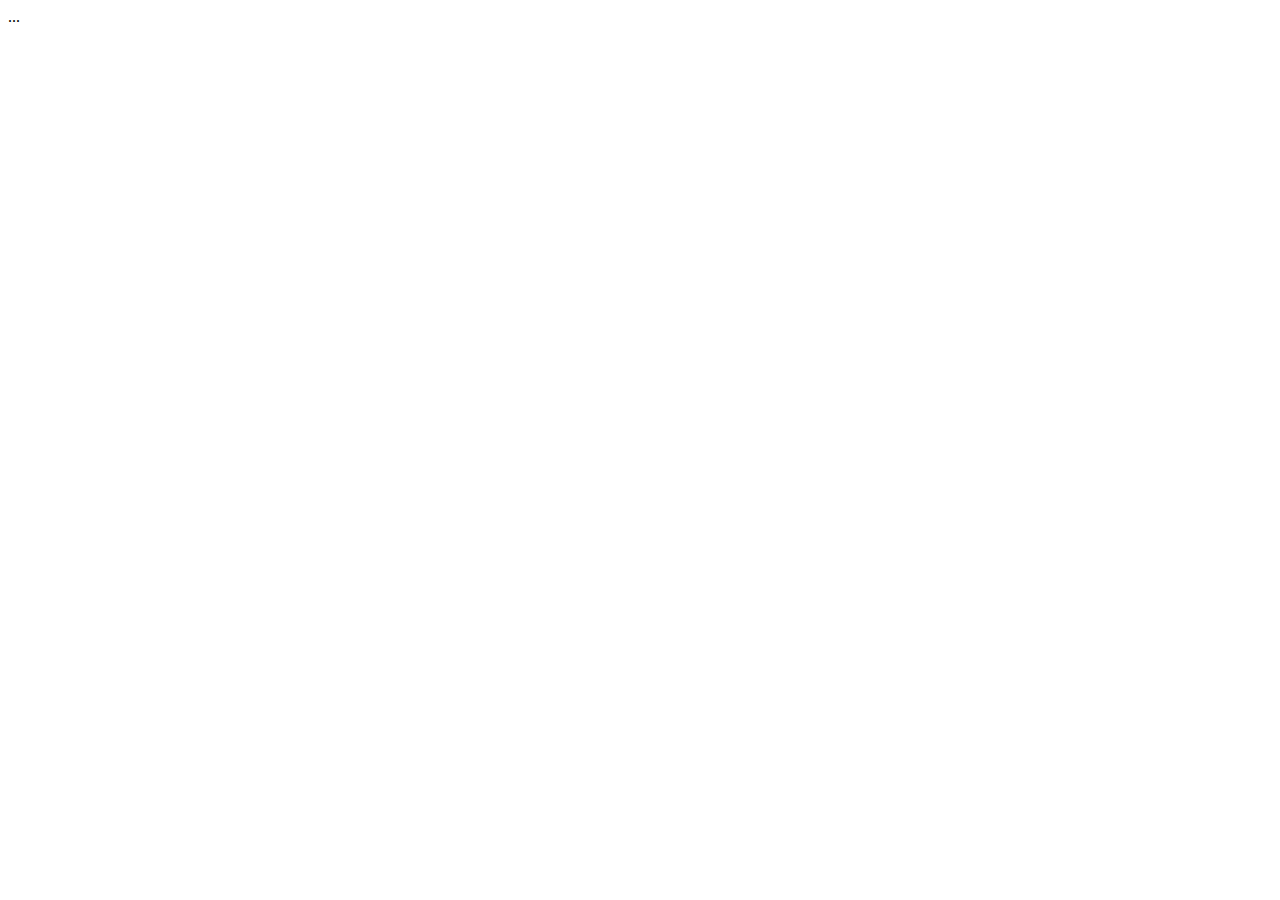
==== index.html @ 2e3f9fec "website structure setup" ====
<!doctype html>

<html lang="en">
<head>
  <meta charset="utf-8">

  <title>DocLJN</title>
  <meta name="description" content="Personal Introduction to DocLJN">
  <meta name="author" content="DocLJN">

  <link rel="stylesheet" type="text/css" href="assets/styles/reset.css">
  <link rel="stylesheet" type="text/css" href="assets/styles/styles.css">

</head>

<body>
  ...

</body>
</html>
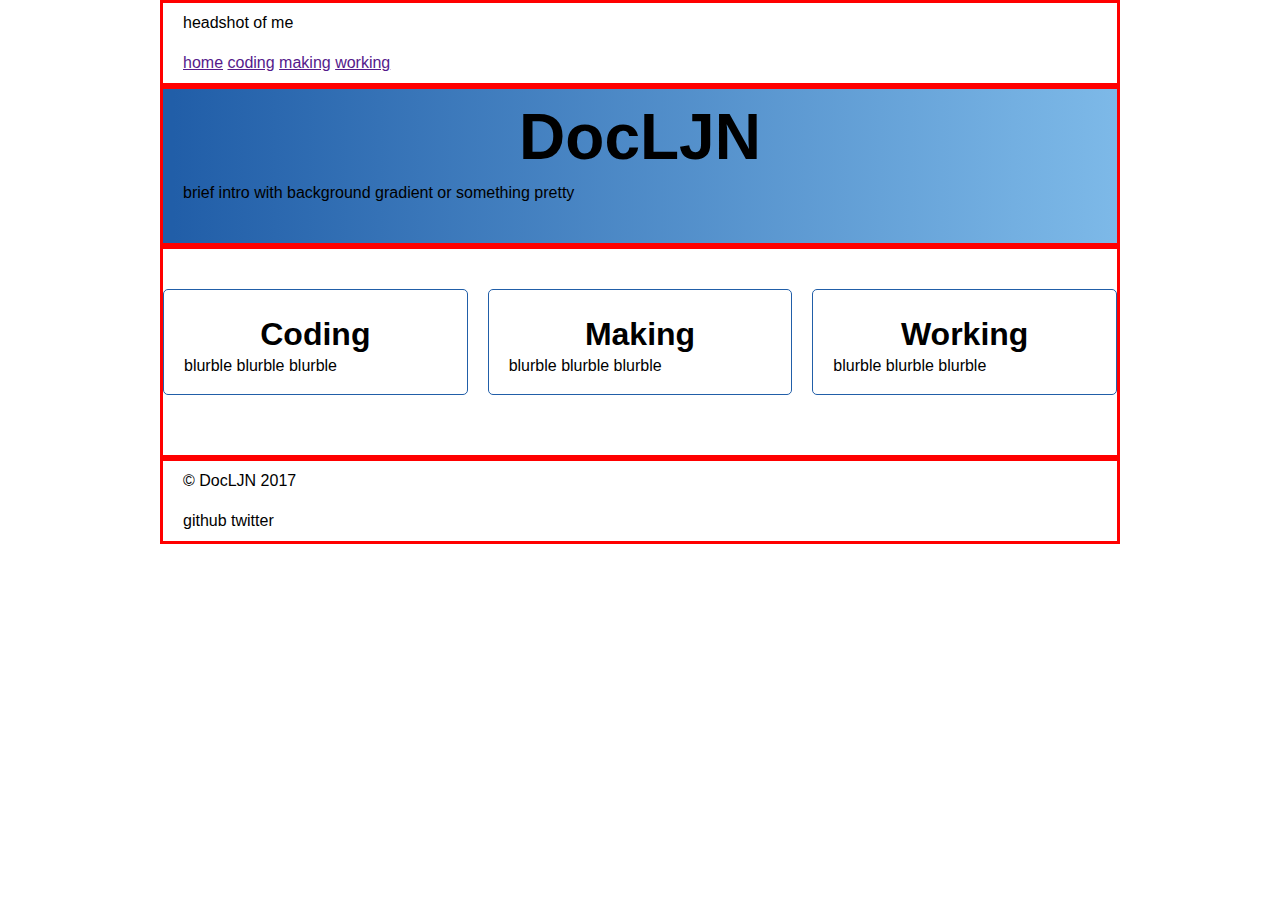
==== commit 1013b4a8: "working on index page layout" ====
--- a/index.html
+++ b/index.html
@@ -5,16 +5,54 @@
   <meta charset="utf-8">
 
   <title>DocLJN</title>
-  <meta name="description" content="Personal Introduction to DocLJN">
+  <meta name="description" content="Introduction to DocLJN">
   <meta name="author" content="DocLJN">
-
   <link rel="stylesheet" type="text/css" href="assets/styles/reset.css">
   <link rel="stylesheet" type="text/css" href="assets/styles/styles.css">
 
 </head>
 
 <body>
-  ...
+  <header class="container nav">
+  	<figure>headshot of me<img src="" alt="">
+  	</figure>
+
+  	<nav class>
+  		<a href="">home</a> <a href="">coding</a> <a href="">making</a> <a href="">working</a>
+  	</nav>
+  </header>
+
+  <section class="container hero row-alt">
+  	<h1>DocLJN</h1>
+  	<p>brief intro with background gradient or something pretty</p>
+  </section><!--hero-->
+
+  <section class="main grid row">
+  		<div class="teaser">
+  			<h2>Coding</h2>
+  			<p>blurble blurble blurble
+  			</p>
+  		</div><!--
+  		--><div class="teaser">
+  			<h2>Making</h2>
+  			<p>blurble blurble blurble
+  			</p>
+  		</div><!--
+  		--><div class="teaser">
+  			<h2>Working</h2>
+  			<p>blurble blurble blurble
+  			</p>
+  		</div>
+  </section><!--main-->
+
+  <footer class="container nav">
+  	<div>
+  		© DocLJN 2017
+  	</div>
+  	<div>
+  		github twitter
+  	</div>
+  </footer>
 
 </body>
 </html>--- a/assets/styles/styles.css
+++ b/assets/styles/styles.css
@@ -0,0 +1,96 @@
+
+/*BASIC LAYOUT*/
+
+/* Set border box for simplicity */
+*,
+*:before,
+*:after {
+  -webkit-box-sizing: border-box;
+     -moz-box-sizing: border-box;
+          box-sizing: border-box;
+}
+
+/* ensures all elements have same basic structure */
+
+.container,
+.grid {
+	margin: 0 auto; /* centers content on page */
+	width: 960px;
+	border: 3px solid red;
+}
+
+.container {
+	padding-left: 20px;
+	padding-right: 20px;
+}
+
+.grid {
+	display: grid;
+	grid-template-columns: repeat(3, 1fr);
+	grid-gap: 20px 20px;
+}
+
+.main {
+
+}
+
+.nav {
+	min-height: 80px;
+	line-height: 40px;
+}
+
+.row {
+	background: #fff;
+	padding-top: 40px ;
+	padding-bottom: 60px;
+}
+
+.row-alt {
+	background-color: #ccc;
+	background: #215ea8;
+  background:    -moz-linear-gradient(left, #215ea8 1%, #7db9e8 100%);
+  background: -webkit-linear-gradient(left, #215ea8 1%,#7db9e8 100%);
+  background:         linear-gradient(to right, #215ea8 1%,#7db9e8 100%);
+  filter: progid:DXImageTransform.Microsoft.gradient( startColorstr='#215ea8', endColorstr='#7db9e8',GradientType=1 );
+	height: 160px;
+
+}
+
+
+
+
+
+
+/*HOME PAGE STYLES*/
+
+.teaser {
+	border: 1px solid #215ea8;
+	border-radius: 5px;
+	padding: 20px;
+}
+
+
+/*TYPOGRAPHY*/
+
+body {
+	font-family: Arial, sans-serif;
+}
+
+h1,
+h2 {
+	font-weight: 900;
+	line-height: 1.5em;
+	text-align: center;
+}
+
+h1 {
+	font-size: 4em;
+}
+
+h2 {
+	font-size: 2em;
+}
+
+
+
+
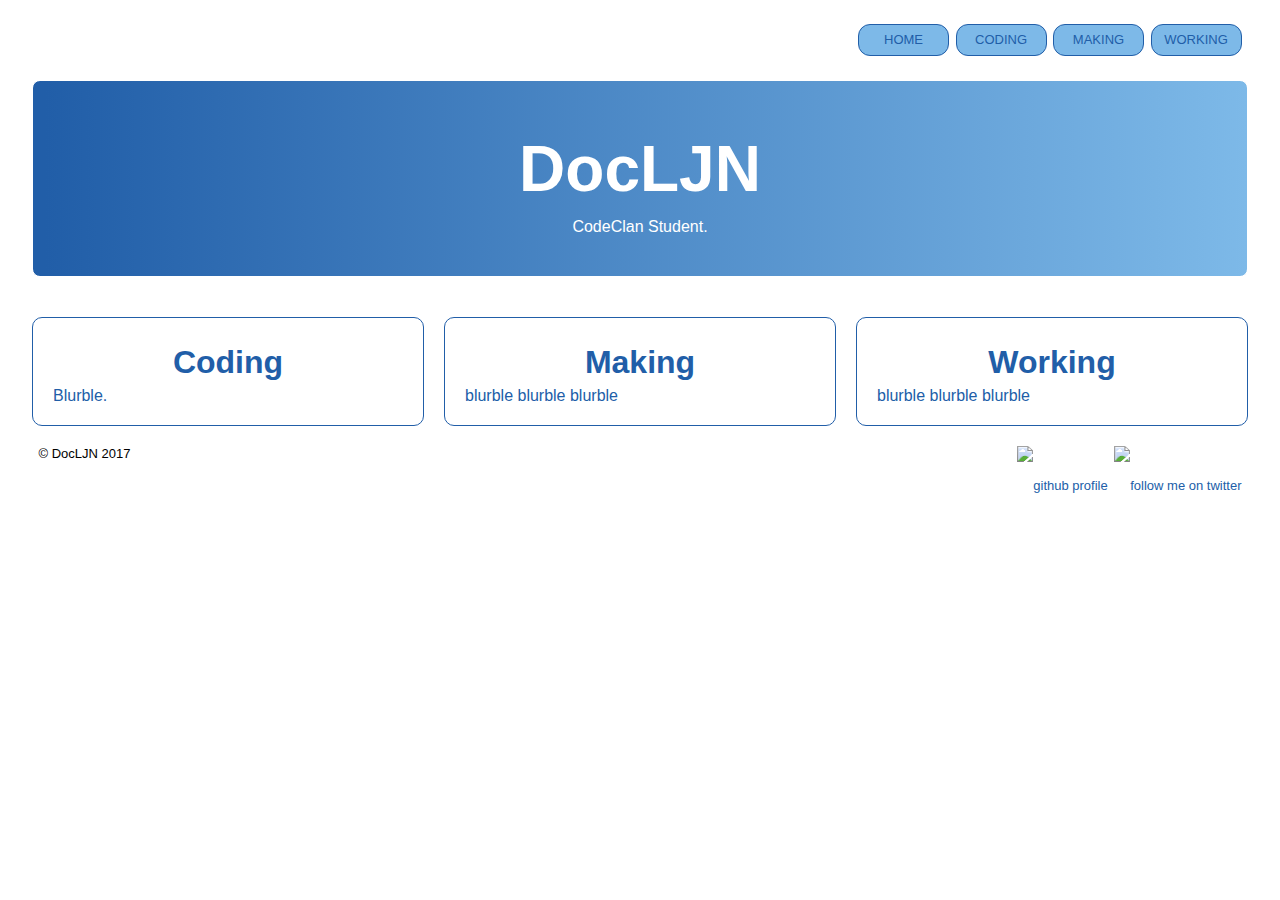
==== commit 4bbb115e: "making done" ====
--- a/index.html
+++ b/index.html
@@ -3,7 +3,6 @@
 <html lang="en">
 <head>
   <meta charset="utf-8">
-
   <title>DocLJN</title>
   <meta name="description" content="Introduction to DocLJN">
   <meta name="author" content="DocLJN">
@@ -13,44 +12,66 @@
 </head>
 
 <body>
-  <header class="container nav">
-  	<figure>headshot of me<img src="" alt="">
+  <header class="container">
+  	<figure class="abs-left"><!--<img src="" alt="headshot of DocLJN">-->
   	</figure>
 
-  	<nav class>
-  		<a href="">home</a> <a href="">coding</a> <a href="">making</a> <a href="">working</a>
+  	<nav>
+  		<ul class="nav abs-right">
+  			<li><a class="btn" href="index.html">home</a>
+  			</li><!--
+  			--><li><a class="btn" href="coding.html">coding</a>
+  			</li><!--
+  			--><li><a class="btn" href="making.html">making</a>
+  			</li><!--
+  			--><li><a class="btn" href="working.html">working</a>
+  			</li>
+  		</ul>
+
   	</nav>
   </header>
 
-  <section class="container hero row-alt">
+  <section class="container row-alt">
   	<h1>DocLJN</h1>
-  	<p>brief intro with background gradient or something pretty</p>
-  </section><!--hero-->
+  	<p></p>
+    <p>CodeClan Student.</p>
+  </section><!--row-alt-->
 
-  <section class="main grid row">
-  		<div class="teaser">
-  			<h2>Coding</h2>
-  			<p>blurble blurble blurble
-  			</p>
-  		</div><!--
-  		--><div class="teaser">
-  			<h2>Making</h2>
-  			<p>blurble blurble blurble
-  			</p>
-  		</div><!--
-  		--><div class="teaser">
-  			<h2>Working</h2>
-  			<p>blurble blurble blurble
-  			</p>
-  		</div>
-  </section><!--main-->
+  <section class="grid-three row">
+  		<article>
+  			<a href="coding.html">
+	  			<h2>Coding</h2>
+	  			<p>Blurble.
+	  			</p>
+	  		</a>
+  		</article><!--
+  		--><article>
+  			<a href="making.html">
+	  			<h2>Making</h2>
+	  			<p>blurble blurble blurble
+	  			</p>
+	  		</a>
+  		</article><!--
+  		--><article>
+  			<a href="working.html">
+	  			<h2>Working</h2>
+	  			<p>blurble blurble blurble
+	  			</p>
+	  		</a>
+  		</article>
+  </section><!--grid-->
 
-  <footer class="container nav">
-  	<div>
-  		© DocLJN 2017
+  <footer class="container">
+  	<div class="abs-left">
+  		<p>© DocLJN 2017</p>
   	</div>
   	<div>
-  		github twitter
+  		<ul class="nav abs-right">
+  			<li><a href="https://github.com/docljn" target="_blank"><img src="assets/images/github-64px.png" alt="github profile"> </a>
+  			</li><!--
+  			--><li><a href="https://twitter.com/drljnoble" target="_blank"><img src="assets/images/twitter-64px.png" alt="follow me on twitter"> </a>
+  		</ul>
+
   	</div>
   </footer>
 
--- a/assets/styles/styles.css
+++ b/assets/styles/styles.css
@@ -10,50 +10,105 @@
           box-sizing: border-box;
 }
 
-/* ensures all elements have same basic structure */
+/* DEFAULTS ensures all elements have same basic structure */
+
+/* GRID */
 
 .container,
-.grid {
+.grid,
+.grid-two,
+.grid-three {
 	margin: 0 auto; /* centers content on page */
-	width: 960px;
-	border: 3px solid red;
+	width: 95%;
+	min-width: 36em;
 }
 
-.container {
-	padding-left: 20px;
-	padding-right: 20px;
+.grid,
+.grid-two,
+.grid-three {
+	display: grid;
+	grid-gap: 10px 20px;
+	padding-top: 10px;
+	padding-bottom: 10px;
 }
 
 .grid {
-	display: grid;
-	grid-template-columns: repeat(3, 1fr);
-	grid-gap: 20px 20px;
+	grid-template-columns: 1fr;
 }
 
-.main {
-
+.grid-two {
+	grid-template-columns: repeat(2, 1fr);
 }
 
-.nav {
+.grid-three {
+	grid-template-columns: repeat(3, 1fr);
+}
+
+
+/* GENERAL LAYOUT */
+
+/* tags */
+
+article {
+	border: 1px solid #215ea8;
+	border-radius: 10px;
+	padding: 20px;
+}
+
+header,
+footer {
+	color: black;
+	display: block;
+	font-size: small;
+	line-height: 80px;
 	min-height: 80px;
-	line-height: 40px;
+	position: relative;  /*hoping this will allow abs position inside*/
+}
+
+ol {
+  list-style-type: decimal;
+}
+
+
+/* classes */
+
+.abs-left {
+	position: absolute;
+	left: 0;
+	margin-left: 0.5em;
+}
+
+.abs-right {
+	position: absolute;
+	right: 0;
+	margin-right: 0.5em;
+}
+
+.nav li{
+	display: inline-block;
+	height: 76px;
+	padding-left: 0.5em;
 }
 
 .row {
 	background: #fff;
 	padding-top: 40px ;
-	padding-bottom: 60px;
+	padding-bottom: 20px;
 }
 
 .row-alt {
-	background-color: #ccc;
 	background: #215ea8;
   background:    -moz-linear-gradient(left, #215ea8 1%, #7db9e8 100%);
   background: -webkit-linear-gradient(left, #215ea8 1%,#7db9e8 100%);
   background:         linear-gradient(to right, #215ea8 1%,#7db9e8 100%);
   filter: progid:DXImageTransform.Microsoft.gradient( startColorstr='#215ea8', endColorstr='#7db9e8',GradientType=1 );
-	height: 160px;
 
+	border: 1px solid white;
+	border-radius: 8px;
+	color: #fff;
+	padding-top: 40px;
+	padding-bottom: 40px;
+	text-align: center;
 }
 
 
@@ -61,26 +116,44 @@
 
 
 
-/*HOME PAGE STYLES*/
 
-.teaser {
+
+/*BUTTONS AND NAVIGATION*/
+
+.btn {
+	background-color: #7db9e8;
 	border: 1px solid #215ea8;
-	border-radius: 5px;
-	padding: 20px;
+	border-radius: 12px;
+	color: #215ea8;
+	display: inline-block;
+	line-height: 1.5em;
+	padding: 5px;
+	text-align: center;
+	text-transform: uppercase;
+	text-decoration: none;
+	width: 7em;
+}
+
+.btn:active {
+	position:relative;
+	top: 2px;
 }
 
 
 /*TYPOGRAPHY*/
 
+
 body {
 	font-family: Arial, sans-serif;
+	color: #215ea8;
 }
 
 h1,
-h2 {
-	font-weight: 900;
+h2,
+h3 {
+	font-weight: bold;
+	text-align: center;
 	line-height: 1.5em;
-	text-align: center;
 }
 
 h1 {
@@ -91,6 +164,30 @@
 	font-size: 2em;
 }
 
+h3 {
+	font-size: 1.5em;
+}
+
+p {
+	line-height: 1.2em;
+}
+
+a,
+a:visited {
+	text-decoration: none;
+	color: #215ea8;
+}
+
+
+a:hover {
+	font-weight: bold;
+}
 
 
 
+
+
+
+
+
+
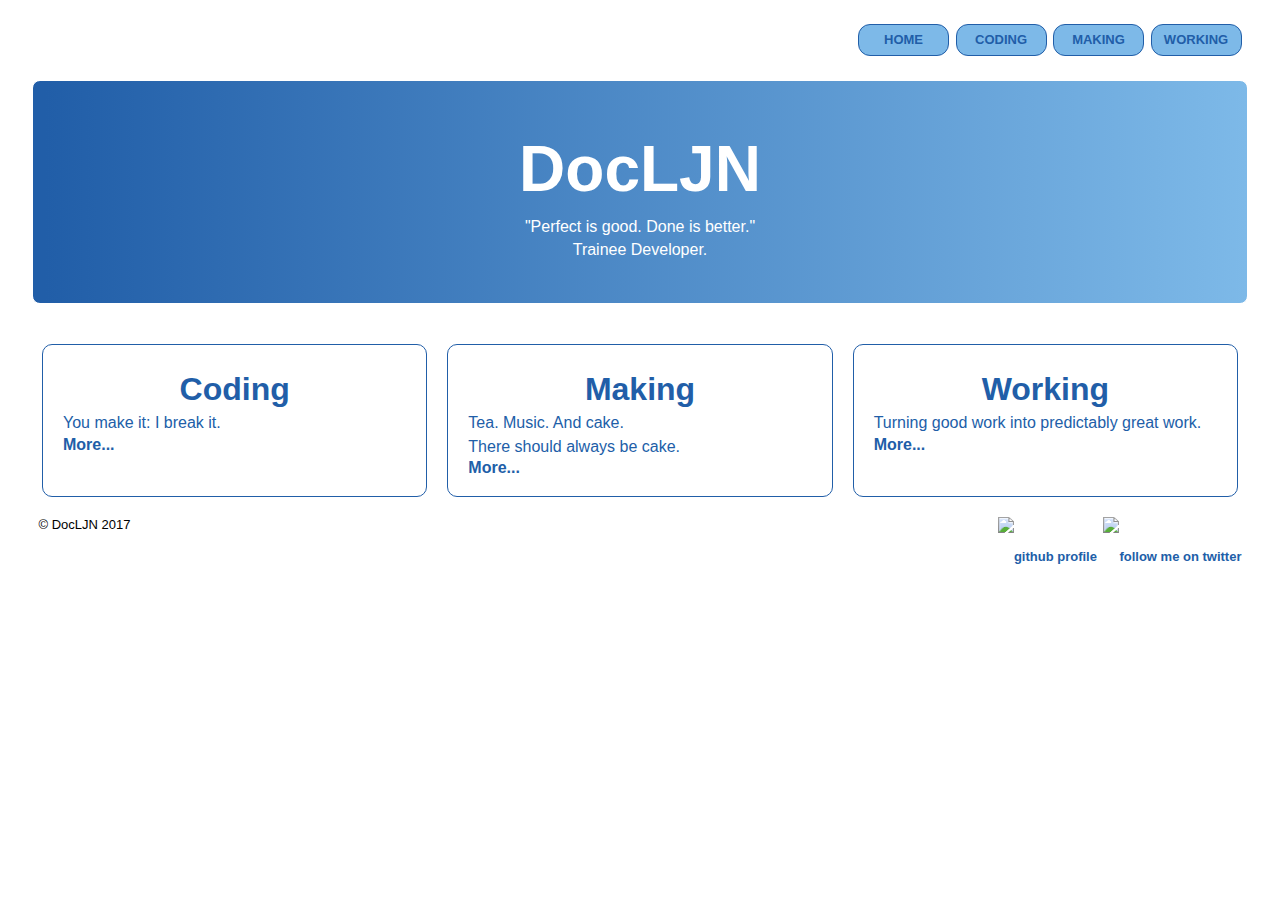
==== commit fc7af502: "done bar images" ====
--- a/index.html
+++ b/index.html
@@ -13,7 +13,7 @@
 
 <body>
   <header class="container">
-  	<figure class="abs-left"><!--<img src="" alt="headshot of DocLJN">-->
+  	<figure class="abs-left"><!-- <img src="assets/images/strawberry-teapot-sm.jpg" alt="combined teapot and cup with strawberry print"> -->
   	</figure>
 
   	<nav>
@@ -33,32 +33,28 @@
 
   <section class="container row-alt">
   	<h1>DocLJN</h1>
-  	<p></p>
-    <p>CodeClan Student.</p>
+  	<p>"Perfect is good.  Done is better."</p>
+    <p>Trainee Developer.</p>
   </section><!--row-alt-->
 
   <section class="grid-three row">
   		<article>
-  			<a href="coding.html">
-	  			<h2>Coding</h2>
-	  			<p>Blurble.
-	  			</p>
-	  		</a>
+          <h2>Coding</h2>
+          <p>You make it: I break it.</p>
+        <a href="coding.html">More...</a>
   		</article><!--
   		--><article>
-  			<a href="making.html">
 	  			<h2>Making</h2>
-	  			<p>blurble blurble blurble
-	  			</p>
-	  		</a>
+	  			<p>Tea. Music. And cake.</p>
+          <p>There should always be cake.</p>
+	  		<a href="making.html">More...</a>
   		</article><!--
   		--><article>
-  			<a href="working.html">
 	  			<h2>Working</h2>
-	  			<p>blurble blurble blurble
-	  			</p>
-	  		</a>
+          <p>Turning good work into predictably great work.</p>
+        <a href="working.html">More...</a>
   		</article>
+      </article>
   </section><!--grid-->
 
   <footer class="container">
--- a/assets/styles/styles.css
+++ b/assets/styles/styles.css
@@ -28,8 +28,7 @@
 .grid-three {
 	display: grid;
 	grid-gap: 10px 20px;
-	padding-top: 10px;
-	padding-bottom: 10px;
+	padding: 10px;
 }
 
 .grid {
@@ -67,6 +66,10 @@
 
 ol {
   list-style-type: decimal;
+}
+
+p {
+	padding-bottom: 4px;
 }
 
 
@@ -144,7 +147,8 @@
 
 
 body {
-	font-family: Arial, sans-serif;
+	font-family: Helvetica, Arial, sans-serif;
+	font-size: 16px;
 	color: #215ea8;
 }
 
@@ -166,6 +170,7 @@
 
 h3 {
 	font-size: 1.5em;
+	text-align: left;
 }
 
 p {
@@ -174,13 +179,14 @@
 
 a,
 a:visited {
+	color: #215ea8;
+	font-weight: bold;
 	text-decoration: none;
-	color: #215ea8;
 }
 
 
 a:hover {
-	font-weight: bold;
+	text-shadow: 1px -1px #200;
 }
 
 
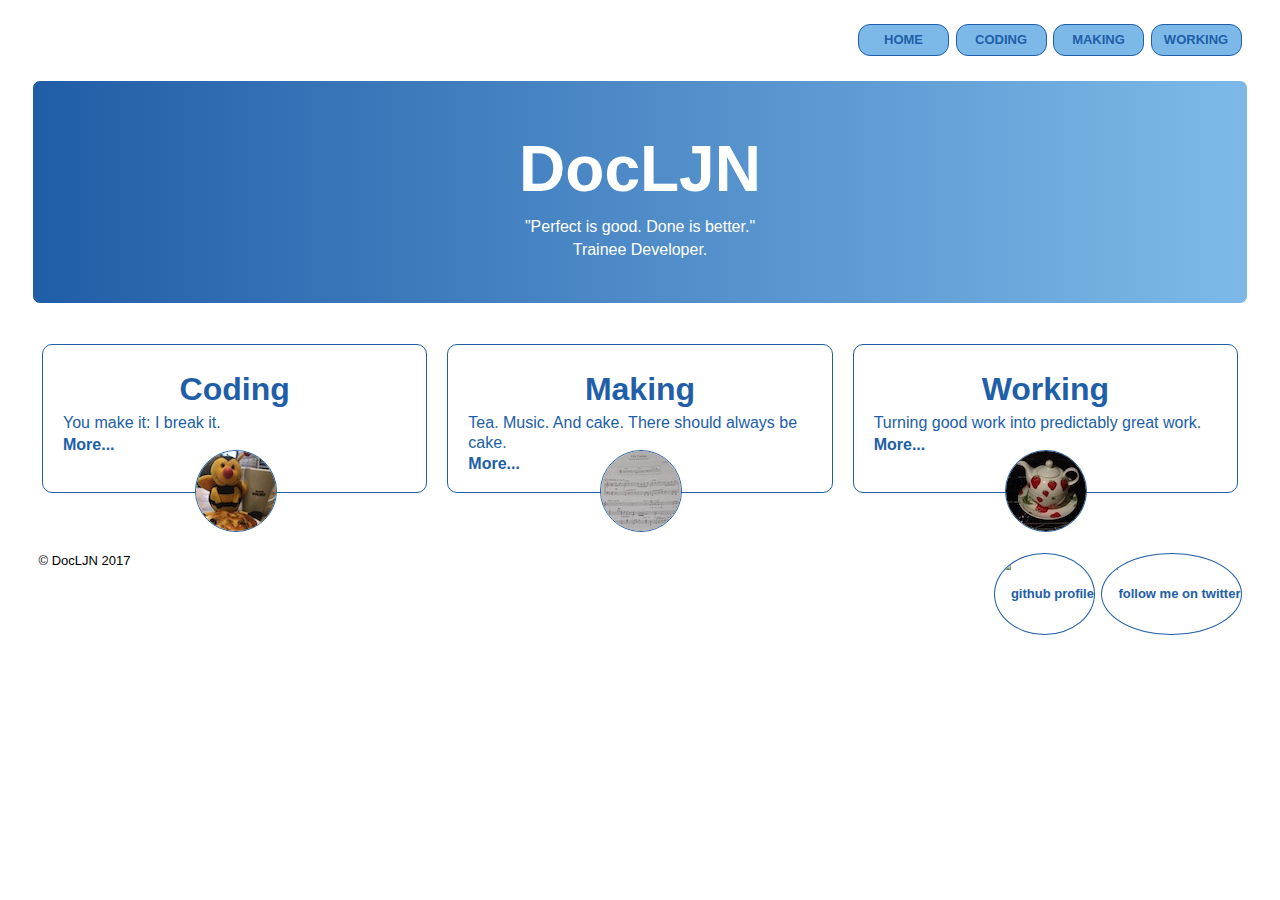
==== commit 0b25c7d8: "done and submitted" ====
--- a/index.html
+++ b/index.html
@@ -13,8 +13,6 @@
 
 <body>
   <header class="container">
-  	<figure class="abs-left"><!-- <img src="assets/images/strawberry-teapot-sm.jpg" alt="combined teapot and cup with strawberry print"> -->
-  	</figure>
 
   	<nav>
   		<ul class="nav abs-right">
@@ -41,20 +39,27 @@
   		<article>
           <h2>Coding</h2>
           <p>You make it: I break it.</p>
-        <a href="coding.html">More...</a>
+          <a href="coding.html">More...</a>
+          <figure>
+          <img class="abs-bottom-center offset-40" src="assets/images/bee-and-cake-sm.jpg" alt=" small stuffed bee toy with coffee cup and pain au raisen  ">
+        </figure>
   		</article><!--
-  		--><article>
-	  			<h2>Making</h2>
-	  			<p>Tea. Music. And cake.</p>
-          <p>There should always be cake.</p>
-	  		<a href="making.html">More...</a>
-  		</article><!--
-  		--><article>
-	  			<h2>Working</h2>
-          <p>Turning good work into predictably great work.</p>
+		--><article>
+  			<h2>Making</h2>
+  			<p>Tea. Music. And cake. There should always be cake.</p>
+  		   <a href="making.html">More...</a>
+        <figure>
+          <img class="abs-bottom-center offset-40" src="assets/images/music-sm.jpg" alt=" page of sheet music from Ubi Caritas song for choir  ">
+        </figure>
+		  </article><!--
+		--><article>
+  			<h2>Working</h2>
+        <p>Turning good work into predictably great work.</p>
         <a href="working.html">More...</a>
+        <figure>
+          <img class="abs-bottom-center offset-40" src="assets/images/strawberry-teapot-sm.jpg" alt=" combined teapot and cup with strawberry print  ">
+        </figure>
   		</article>
-      </article>
   </section><!--grid-->
 
   <footer class="container">
--- a/assets/styles/styles.css
+++ b/assets/styles/styles.css
@@ -52,10 +52,16 @@
 	border: 1px solid #215ea8;
 	border-radius: 10px;
 	padding: 20px;
-}
-
-header,
-footer {
+	position: relative;
+}
+
+img {
+	border: 1px solid #215ea8;;
+	border-radius: 50%;
+}
+
+footer,
+header {
 	color: black;
 	display: block;
 	font-size: small;
@@ -64,6 +70,10 @@
 	position: relative;  /*hoping this will allow abs position inside*/
 }
 
+footer {
+	padding-top: 40px;
+}
+
 ol {
   list-style-type: decimal;
 }
@@ -74,6 +84,12 @@
 
 
 /* classes */
+
+.abs-bottom-center {
+	position: absolute;
+	bottom: 0;
+	left: 50%;
+}
 
 .abs-left {
 	position: absolute;
@@ -85,6 +101,11 @@
 	position: absolute;
 	right: 0;
 	margin-right: 0.5em;
+}
+
+.offset-40 {
+	margin-left:-40px;
+	margin-bottom: -40px;
 }
 
 .nav li{
